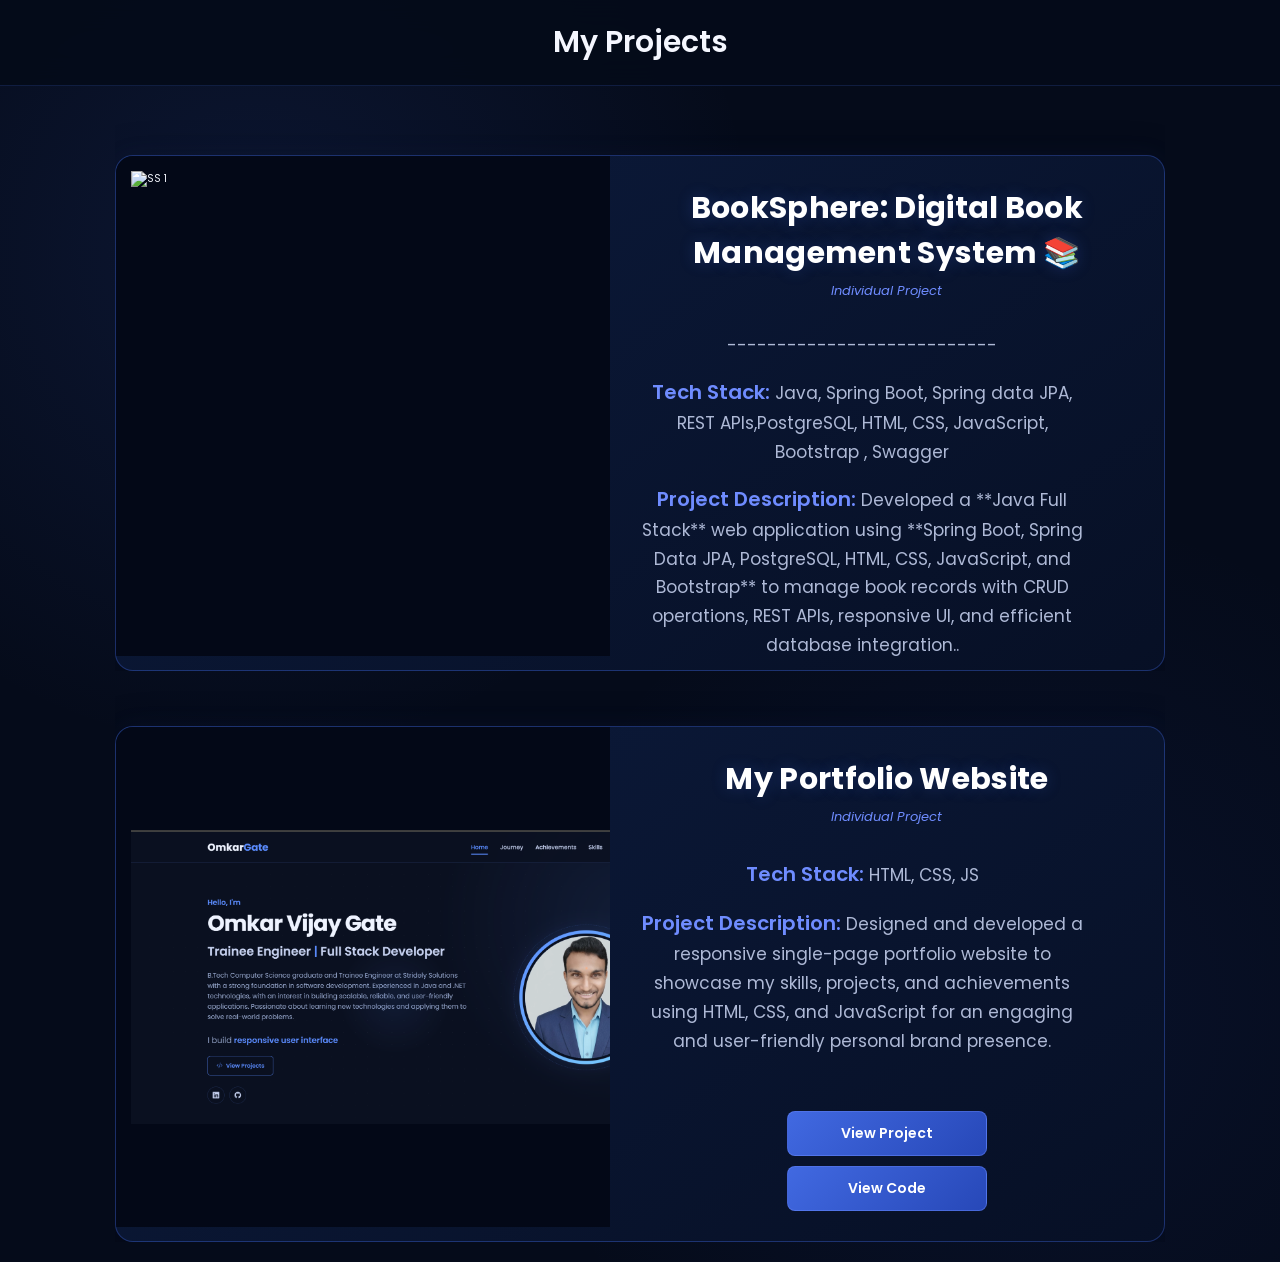
==== projects.html @ 858997c5 "Initial portfolio" ====
<!DOCTYPE html>
<html lang="en">
<head>
    <meta charset="UTF-8">
    <meta http-equiv="X-UA-Compatible" content="IE=edge">
    <meta name="viewport" content="width=device-width, initial-scale=1.0">
    <link rel="stylesheet" href="projects.css">

    <!-- box icons -->
    <link href='https://unpkg.com/boxicons@2.1.4/css/boxicons.min.css' rel='stylesheet'>
</head>
    <title>Projects</title>
</head>
<body>
    <header class="header">
        <a href="#" class="logo">My Projects<span class="animate" style="--i:1;"></span></a>
    </header>
    
    <section class="project-sec">
        <div class="project-container">
            <div class="project-card">
                <div class="auto-carousel">
                    <div class="carousel-track">
                        <img src=".vscode\p1.1.png" alt="SS 1" >
                        <img src=".vscode\p1.2.png" alt="SS 2">
                        <img src=".vscode\p1.3.png" alt="SS 3">
                        <img src=".vscode\p1.5.png" alt="SS 4">
                        <img src=".vscode\p1.6.png" alt="SS 5">
                        <img src=".vscode\p1.7.png" alt="SS 6">
                        <img src=".vscode\p1.8.png" alt="SS 7">
                        <img src=".vscode\p1.4.png" alt="SS 8">

                       <img src=".vscode\p1.1.png" alt="SS 1" >
                        <img src=".vscode\p1.2.png" alt="SS 2">
                        <img src=".vscode\p1.3.png" alt="SS 3">
                        <img src=".vscode\p1.5.png" alt="SS 4">
                        <img src=".vscode\p1.6.png" alt="SS 5">
                        <img src=".vscode\p1.7.png" alt="SS 6">
                        <img src=".vscode\p1.8.png" alt="SS 7">
                        <img src=".vscode\p1.4.png" alt="SS 8">
                    </div>
                </div>
                <div class="project-info">
                    <div>
                        <h3>BookSphere: Digital Book Management System 📚</h3>
                        <h4>Individual Project</h4>
                        <p>---------------------------</p>
                        <p><span class="label">Tech Stack:</span> Java, Spring Boot, Spring data JPA,  REST APIs,PostgreSQL, HTML, CSS, JavaScript, Bootstrap , Swagger  </p>
                        <p><span class="label">Project Description:</span> Developed a
                             **Java Full Stack** web application using **Spring Boot, Spring Data JPA, PostgreSQL, HTML,
                              CSS, JavaScript, and Bootstrap** to manage book records with CRUD operations, REST APIs, responsive UI, and efficient database integration..</p>
                    </div>
                    <div class="project-btn">
                        <a href="https://github.com/omkar-v-gate/BookSphere-Digital-Book-Management-System" target="_blank" rel="noopener noreferrer" class="view-btn">View Code</a>
                        <a href="#" target="_blank" rel="noopener noreferrer" class="view-btn">View Documentation</a>
                    </div>
                </div>
            </div>
        </div>

        <div class="project-container">
            <div class="project-card">
                <div class="auto-carousel">
                    <div class="carousel-track">
                        <img src=".vscode\p2.1.png" alt="SS 1">
                        <img src=".vscode\p2.2.png" alt="SS 2">
                        <img src=".vscode\p2.3.png" alt="SS 3">
                        <img src=".vscode\p2.4.png" alt="SS 4">
                        <img src=".vscode\p2.5.png" alt="SS 5">
                        <img src=".vscode\p2.6.png" alt="SS 6">

                       <img src=".vscode\p2.1.png" alt="SS 1">
                        <img src=".vscode\p2.2.png" alt="SS 2">
                        <img src=".vscode\p2.3.png" alt="SS 3">
                        <img src=".vscode\p2.4.png" alt="SS 4">
                        <img src=".vscode\p2.5.png" alt="SS 5">
                        <img src=".vscode\p2.6.png" alt="SS 6">
                    </div>
                </div>
                <div class="project-info">
                    <div>
                        <h3>My Portfolio Website</h3>
                        <h4>Individual Project</h4>
                        <p><span class="label">Tech Stack:</span> HTML, CSS, JS</p>
                        <p><span class="label">Project Description:</span> Designed and developed a responsive single-page portfolio website
                        to showcase my skills, projects, and achievements using HTML, CSS,
                        and JavaScript for an engaging and user-friendly personal brand presence.</p>
                    </div>
                    <div class="project-btn">
                        <a href="https://pranjalirandive.vercel.app/" target="_blank" rel="noopener noreferrer" class="view-btn">View Project</a>
                        <a href="https://github.com/PranjaliRandive/My_Portfolio.git" target="_blank" rel="noopener noreferrer" class="view-btn">View Code</a>
                    </div>
                </div>
            </div>
        </div>
    </section>
</body>



</html>
---- projects.css ----
@import url("https://fonts.googleapis.com/css2?family=Poppins:wght@300;400;500;600;700;800;900&display=swap");

* {
  margin: 0;
  padding: 0;
  box-sizing: border-box;
  text-decoration: none;
  border: none;
  outline: none;
  scroll-behavior: smooth;
  font-family: "Poppins", sans-serif;
}

:root {
  /* ===== ROYAL BLUE THEME ===== */
  --bg-color: #050b1a;
  --second-bg-color: #0a1633;
  --card-bg: #0c1b3d;

  --text-color: #f5f7ff;
  --text-muted: #aeb9d6;

  --main-color: #4169e1;
  --royal-blue: #4169e1;
  --deep-blue: #2748b8;
  --light-blue: #6f8cff;

  --border-color: rgba(65, 105, 225, 0.35);
  --glow: rgba(65, 105, 225, 0.35);
}

/* ================= GLOBAL ================= */

html {
  font-size: 62.5%;
  overflow-x: hidden;
}

body {
  background: var(--bg-color);
  color: var(--text-color);
  overflow-x: hidden;
}

/* ================= HEADER ================= */

.header {
  position: fixed;
  top: 0;
  left: 0;

  width: 100%;

  padding: 2rem 9%;

  background: rgba(5, 11, 26, 0.92);

  backdrop-filter: blur(15px);
  -webkit-backdrop-filter: blur(15px);

  display: flex;
  align-items: center;
  justify-content: center;

  border-bottom: 1px solid rgba(65, 105, 225, 0.2);

  z-index: 100;

  transition: 0.3s ease;
}

.header.sticky {
  background: rgba(5, 11, 26, 0.97);

  box-shadow: 0 5px 25px rgba(0, 0, 0, 0.35);
}

.logo {
  position: relative;

  font-size: 3rem;

  color: var(--text-color);

  font-weight: 600;
}

/* ================= SECTION ================= */

section {
  min-height: 100vh;

  padding: 10rem 9% 2rem;
}

/* ================= PROJECT SECTION ================= */

.project-sec {
  min-height: 100vh;

  padding: 10rem 9% 2rem;

  background:
    radial-gradient(
      circle at 20% 20%,
      rgba(65, 105, 225, 0.12),
      transparent 35%
    ),
    radial-gradient(
      circle at 80% 80%,
      rgba(39, 72, 184, 0.1),
      transparent 35%
    ),
    var(--bg-color);

  display: flex;

  flex-direction: column;

  align-items: center;
}

/* ================= PROJECT CONTAINER ================= */

.project-container {
  display: flex;

  padding-top: 5.5rem;

  overflow: hidden;

  gap: 2.5rem;

  position: relative;

  width: 100%;
}

/* ================= PROJECT CARD ================= */

.project-card {
  display: flex;

  width: 100%;

  min-width: 100%;

  height: 516px;

  background:
    linear-gradient(
      145deg,
      rgba(12, 27, 61, 0.98),
      rgba(7, 16, 38, 0.98)
    );

  border: 1px solid var(--border-color);

  border-radius: 18px;

  overflow: hidden;

  box-shadow:
    0 10px 40px rgba(0, 0, 0, 0.45),
    0 0 25px rgba(65, 105, 225, 0.08);

  transition:
    transform 0.4s ease,
    box-shadow 0.4s ease,
    border-color 0.4s ease;
}

.project-card:hover {
  transform: translateY(-6px);

  border-color: rgba(65, 105, 225, 0.7);

  box-shadow:
    0 20px 50px rgba(0, 0, 0, 0.55),
    0 0 35px rgba(65, 105, 225, 0.18);
}

/* ================================================= */
/*                  IMAGE CAROUSEL                   */
/* ================================================= */

.auto-carousel {
  flex: 1;

  max-width: 50%;

  height: 500px;

  overflow: hidden;

  display: flex;

  align-items: center;

  background: #030817;

  position: relative;
}

/*
  IMPORTANT:
  width: max-content keeps every image in one line.
*/

.carousel-track {
  display: flex;

  align-items: center;

  width: max-content;

  height: 100%;

  /*
    25 seconds = faster scrolling
  */
  animation: scroll-horizontal 25s linear infinite;

  will-change: transform;
}

/*
  Pause when mouse is over images
*/

.auto-carousel:hover .carousel-track {
  animation-play-state: paused;
}

/* ================= CAROUSEL IMAGES ================= */

.carousel-track img {
  flex: 0 0 650px;

  width: 650px;

  height: 500px;

  max-width: 650px;

  object-fit: contain;

  object-position: center;

  padding: 1.5rem;

  display: block;

  background: transparent;
}

/*
  Make sure images don't get cropped
*/

.project-img img {
  width: 100%;

  height: 100%;

  object-fit: contain;

  object-position: center;
}

/* ================= SCROLL ANIMATION ================= */

@keyframes scroll-horizontal {
  0% {
    transform: translateX(0);
  }

  100% {
    transform: translateX(-50%);
  }
}

/* ================================================= */
/*                 PROJECT INFORMATION               */
/* ================================================= */

.project-info {
  flex: 1;

  padding: 3rem;

  display: flex;

  flex-direction: column;

  justify-content: space-between;

  align-items: center;

  text-align: center;
}

/* ================= PROJECT TITLE ================= */

.project-info h3 {
  font-size: 3rem;

  font-weight: 700;

  margin-bottom: 0.5rem;

  color: #ffffff;

  letter-spacing: 0.3px;

  text-shadow:
    0 0 15px rgba(65, 105, 225, 0.25);
}

/* ================= PROJECT SUBTITLE ================= */

.project-info h4 {
  font-size: 1.3rem;

  font-weight: 400;

  color: var(--light-blue);

  margin-bottom: 3rem;

  font-style: italic;
}

/* ================= DESCRIPTION ================= */

.project-info p {
  font-size: 1.7rem;

  color: var(--text-muted);

  margin-bottom: 1.5rem;

  max-width: 90%;

  line-height: 1.7;
}

/* ================= LABEL ================= */

.project-info .label {
  font-weight: 600;

  color: var(--light-blue);

  font-size: 2rem;
}

/* ================================================= */
/*                     BUTTONS                       */
/* ================================================= */

.project-btn {
  display: flex;

  flex-direction: column;

  gap: 1rem;

  width: 100%;

  align-items: center;
}

.view-btn {
  position: relative;

  width: 200px;

  padding: 1.1rem 0;

  background:
    linear-gradient(
      135deg,
      #4169e1,
      #2748b8
    );

  border: 1px solid rgba(111, 140, 255, 0.4);

  border-radius: 8px;

  color: #ffffff;

  font-size: 1.4rem;

  font-weight: 600;

  text-align: center;

  cursor: pointer;

  overflow: hidden;

  transition:
    transform 0.3s ease,
    box-shadow 0.3s ease,
    background 0.3s ease;

  display: inline-flex;

  justify-content: center;

  align-items: center;
}

/* Button shine */

.view-btn::before {
  content: "";

  position: absolute;

  top: 0;

  left: -100%;

  width: 100%;

  height: 100%;

  background:
    linear-gradient(
      90deg,
      transparent,
      rgba(255, 255, 255, 0.2),
      transparent
    );

  transition: 0.5s;
}

.view-btn:hover::before {
  left: 100%;
}

.view-btn:hover {
  transform: translateY(-3px);

  background:
    linear-gradient(
      135deg,
      #5278ed,
      #3154c5
    );

  box-shadow:
    0 8px 25px rgba(65, 105, 225, 0.35);

  color: #ffffff;
}

/* ================================================= */
/*                     ARROWS                        */
/* ================================================= */

.arrow {
  position: absolute;

  top: 50%;

  transform: translateY(-50%);

  width: 45px;

  height: 45px;

  display: flex;

  align-items: center;

  justify-content: center;

  background: rgba(65, 105, 225, 0.85);

  color: #ffffff;

  border: 1px solid rgba(255, 255, 255, 0.15);

  border-radius: 50%;

  cursor: pointer;

  font-size: 2rem;

  z-index: 10;

  transition:
    background 0.3s ease,
    transform 0.3s ease,
    box-shadow 0.3s ease;
}

.arrow.left {
  left: 10px;
}

.arrow.right {
  right: 10px;
}

.arrow:hover {
  background: #5278ed;

  transform: translateY(-50%) scale(1.08);

  box-shadow:
    0 0 20px rgba(65, 105, 225, 0.45);
}

/* ================================================= */
/*                    TABLET                         */
/* ================================================= */

@media (max-width: 992px) {

  .project-card {
    flex-direction: row;

    height: auto;

    min-height: 516px;
  }

  .auto-carousel {
    max-width: 45%;

    height: 450px;
  }

  .carousel-track img {
    flex: 0 0 100%;

    width: 100%;

    max-width: 100%;

    height: 450px;

    object-fit: contain;
  }

  .project-info {
    justify-content: center;

    align-items: center;

    text-align: center;

    min-height: 450px;

    gap: 2rem;
  }

  .project-info h3 {
    font-size: 2.4rem;
  }

  .project-info p {
    font-size: 1.6rem;
  }

  .view-btn {
    width: 160px;

    font-size: 1.3rem;
  }
}

/* ================================================= */
/*                    MOBILE                         */
/* ================================================= */

@media (max-width: 768px) {

  .header {
    padding: 1.5rem 5%;
  }

  .logo {
    font-size: 2.5rem;
  }

  .project-sec {
    padding: 9rem 5% 3rem;
  }

  .project-card {
    flex-direction: column;

    align-items: center;

    height: auto;

    min-height: auto;
  }

  .auto-carousel {
    max-width: 100%;

    width: 100%;

    height: 220px;

    margin-bottom: 0;
  }

  .carousel-track img {
    flex: 0 0 100%;

    width: 100%;

    max-width: 100%;

    height: 220px;

    padding: 1rem;

    object-fit: contain;
  }

  .project-info {
    width: 100%;

    min-height: auto;

    padding: 2.5rem 1.5rem;

    justify-content: center;

    align-items: center;

    text-align: center;

    gap: 1.2rem;
  }

  .project-info h3 {
    font-size: 2rem;
  }

  .project-info h4 {
    font-size: 1.2rem;

    margin-bottom: 1rem;
  }

  .project-info p {
    font-size: 1.4rem;

    line-height: 1.6;

    max-width: 95%;
  }

  .project-info .label {
    font-size: 1.6rem;
  }

  .project-btn {
    width: 100%;

    flex-direction: row;

    flex-wrap: wrap;

    justify-content: center;

    gap: 0.8rem;

    margin-top: 1rem;
  }

  .view-btn {
    flex: 1 1 45%;

    min-width: 130px;

    font-size: 1.2rem;

    padding: 0.9rem;
  }

  .arrow {
    width: 38px;

    height: 38px;

    font-size: 1.6rem;
  }
}

/* ================================================= */
/*                EXTRA SMALL MOBILE                 */
/* ================================================= */

@media (max-width: 480px) {

  .project-sec {
    padding-left: 4%;

    padding-right: 4%;
  }

  .project-info {
    padding: 2rem 1rem;
  }

  .project-info h3 {
    font-size: 1.8rem;
  }

  .project-info h4 {
    font-size: 1.1rem;
  }

  .project-info p {
    font-size: 1.2rem;
  }

  .view-btn {
    flex: 1 1 100%;

    width: 100%;

    font-size: 1.2rem;

    padding: 0.8rem;
  }

  .carousel-track img {
    height: 200px;

    padding: 0.5rem;
  }

  .auto-carousel {
    height: 200px;
  }
}
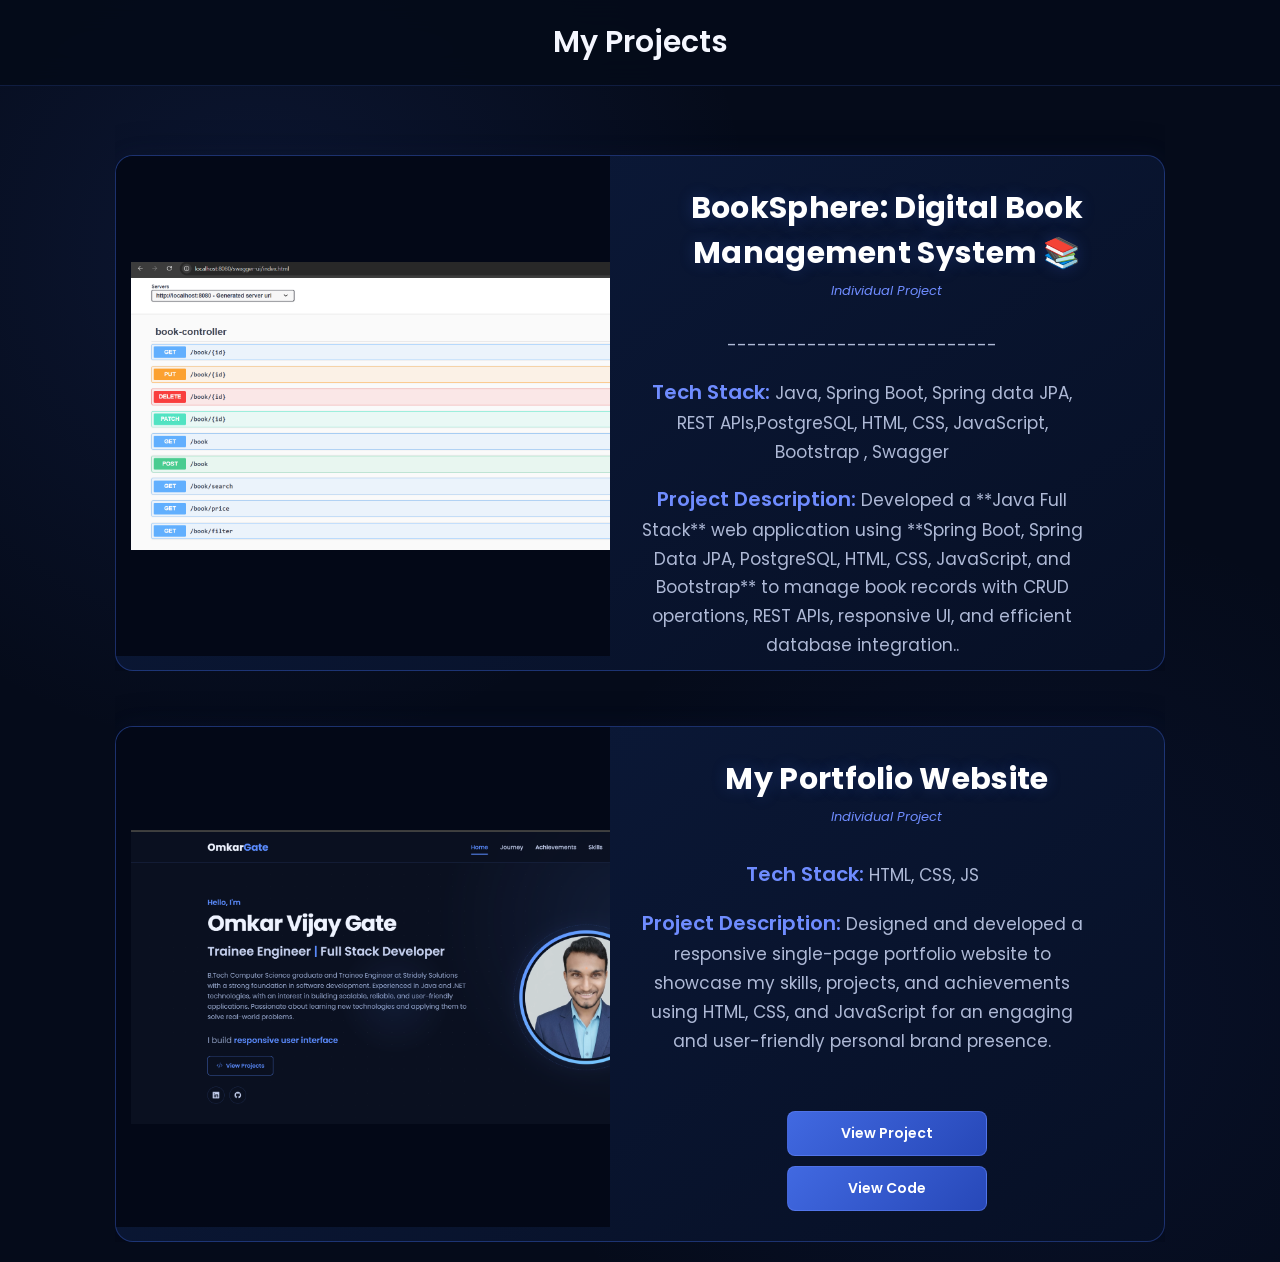
==== commit 7c208138: "Update projects page" ====
--- a/projects.html
+++ b/projects.html
@@ -21,7 +21,7 @@
             <div class="project-card">
                 <div class="auto-carousel">
                     <div class="carousel-track">
-                        <img src=".vscode\p1.1.png" alt="SS 1" >
+                        <img src=".vscode\P1.1.png" alt="SS 1" >
                         <img src=".vscode\p1.2.png" alt="SS 2">
                         <img src=".vscode\p1.3.png" alt="SS 3">
                         <img src=".vscode\p1.5.png" alt="SS 4">
@@ -30,7 +30,7 @@
                         <img src=".vscode\p1.8.png" alt="SS 7">
                         <img src=".vscode\p1.4.png" alt="SS 8">
 
-                       <img src=".vscode\p1.1.png" alt="SS 1" >
+                       <img src=".vscode\P1.1.png" alt="SS 1" >
                         <img src=".vscode\p1.2.png" alt="SS 2">
                         <img src=".vscode\p1.3.png" alt="SS 3">
                         <img src=".vscode\p1.5.png" alt="SS 4">
